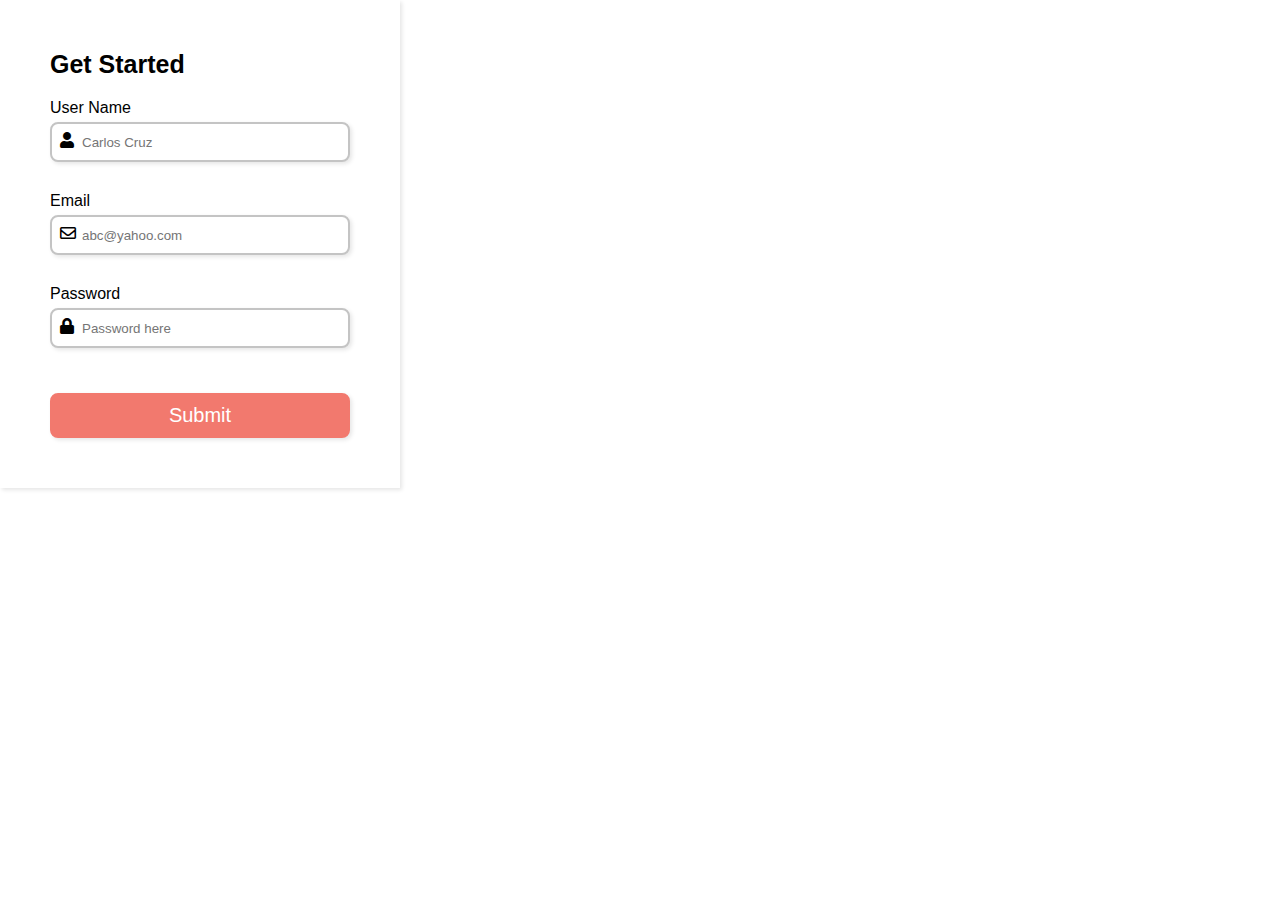
==== Project/index.html @ 08537805 "Created and added Portfolio Project and Project" ====
<!DOCTYPE html>
<html lang="en">
<head>
    <meta charset="UTF-8">
    <meta http-equiv="X-UA-Compatible" content="IE=edge">
    <meta name="viewport" content="width=device-width, initial-scale=1.0">
    <title>Project</title>
    <link rel="stylesheet" type="text/css" href="/Project/style.css">
    <link rel="stylesheet" href="https://cdnjs.cloudflare.com/ajax/libs/font-awesome/5.15.4/css/all.min.css"
        crossorigin="anonymous" />
    
</head>
<body>
    <div class="container">

        <form id="form">
            
            <div class="title">Get Started</div>

            <div>
                <label for="username">User Name</label>
                <i class="fas fa-user"></i>
                <input
                    type="text"
                    name="username"
                    id="username"
                    placeholder="Carlos Cruz"
                />

                    <i class="fas fa-exclamation-circle failure-icon"></i>
                    <i class="far fa-check-circle success-icon"></i>

                    <div class="error"></div>

            </div>
            <div>
                <label for="email">Email</label>
                <i class="far fa-envelope"></i>
                <input
                    type="text"
                    name="email"
                    id="email"
                    placeholder="abc@yahoo.com"
                />

                <i class="fas fa-exclamation-circle failure-icon"></i>
                <i class="far fa-check-circle success-icon"></i>
                
                <div class="error"></div>

            </div>
            <div>
                <label>Password</label>
                <i class="fas fa-lock"></i>
                <input
                    type="password"
                    name="password"
                    id="password"
                    placeholder="Password here"
                />

                <i class="fas fa-exclamation-circle failure-icon"></i>
                <i class="far fa-check-circle success-icon"></i>
                
                <div class="error"></div>

            </div>

            <button id="btn" type="submit">Submit</button>

        </form>

    </div>
    

<script src="/Project/main.js"></script>
</body>
</html>
---- Project/style.css ----
* {
    margin: 0;
    padding: 0;
    box-sizing: border-box;
}

body{
    font-family: sans-serif;
}

form{
    display: flex;
    flex-direction: column;
    justify-content: center;
    max-width: 400px;
    box-shadow: 2px 2px 4px rgba(0, 0, 0, 0.1);
    padding: 50px;
}

.title{
    font-size: 25px;
    font-weight: bold;
    margin-bottom: 20px;
}

label {
    display: block;
    margin-bottom: 5px;
}

form div input {
    width: 100%;
    height: 40px;
    border-radius: 8px;
    outline: none;
    border: 2px solid #c4c4c4;
    padding: 0 30px;
    box-shadow: 2px 2px 4px rgba(0, 0, 0, 0.1);
}

form div {
    position: relative;
    margin-bottom: 15px;
}

input:focus {
    border: 2px solid #f2796e;
}

form div i {
    position: absolute;
    padding: 10px;
}

.failure-icon,
.error{
    color:red;
}

.success-icon {
    color: green;
}

.error {
    font-size: 14.5px;
    margin-top: 5px;
}

.success-icon, /* DELETE THIS AT THE END */
.failure-icon {
    right: 0;
    opacity: 0;
}

button {
    margin-top: 15px;
    width: 100%;
    height: 45px;
    background-color: #f2796e;
    border: 2px solid #f2796e;
    border-radius: 8px;
    color: #fff;
    font-size: 20px;
    cursor: pointer;
    box-shadow: 2px 2px 4px rgba(0, 0, 0, 0.1);
    transition: all 0.1s ease;
}

button:hover {
    opacity: 0.8;
}
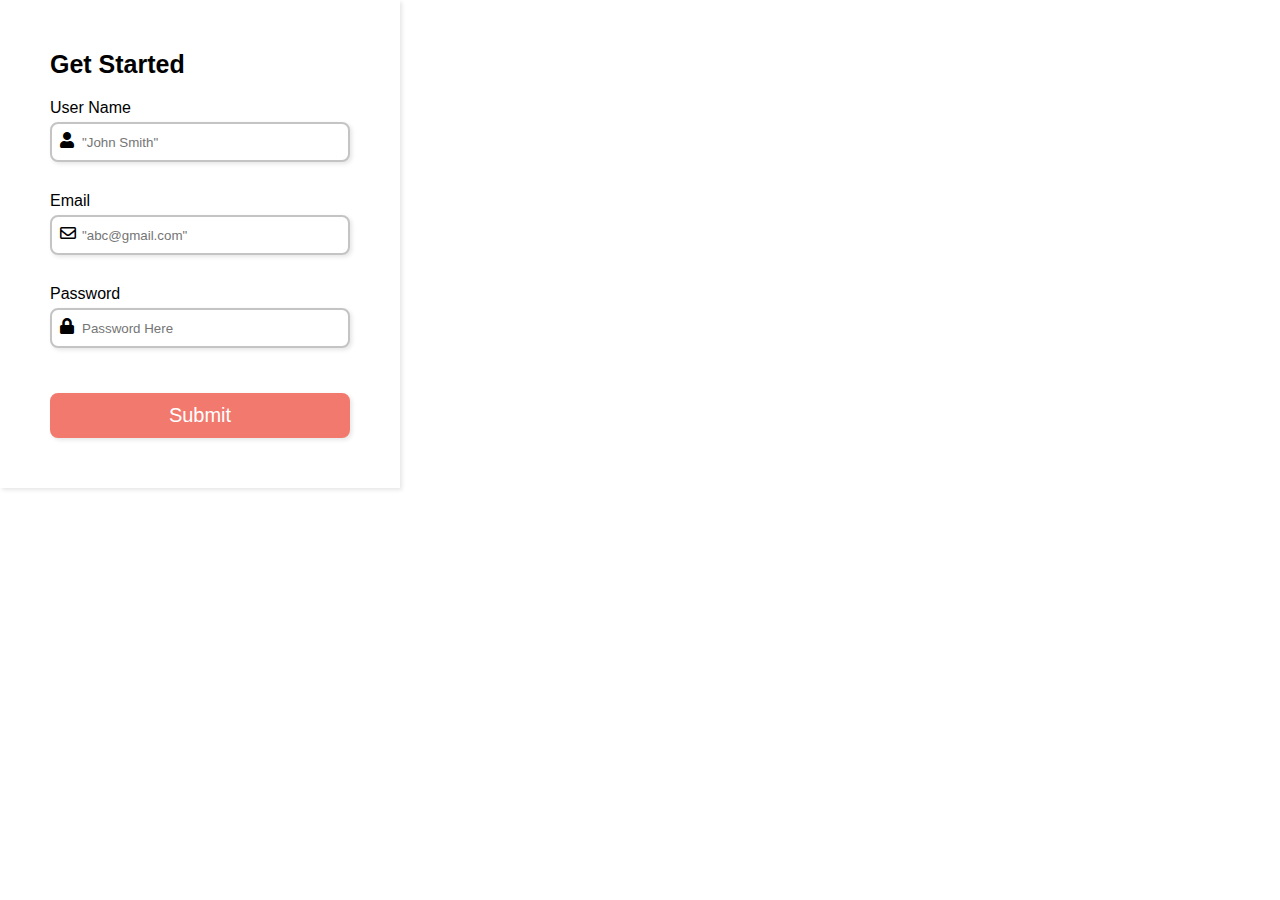
==== commit c85d7181: "Worked on Project/index.html and Project/main.js" ====
--- a/Project/index.html
+++ b/Project/index.html
@@ -24,7 +24,7 @@
                     type="text"
                     name="username"
                     id="username"
-                    placeholder="Carlos Cruz"
+                    placeholder='"John Smith"'
                 />
 
                     <i class="fas fa-exclamation-circle failure-icon"></i>
@@ -37,10 +37,10 @@
                 <label for="email">Email</label>
                 <i class="far fa-envelope"></i>
                 <input
-                    type="text"
+                    type="email"
                     name="email"
                     id="email"
-                    placeholder="abc@yahoo.com"
+                    placeholder='"abc@gmail.com"'
                 />
 
                 <i class="fas fa-exclamation-circle failure-icon"></i>
@@ -56,7 +56,7 @@
                     type="password"
                     name="password"
                     id="password"
-                    placeholder="Password here"
+                    placeholder="Password Here"
                 />
 
                 <i class="fas fa-exclamation-circle failure-icon"></i>
